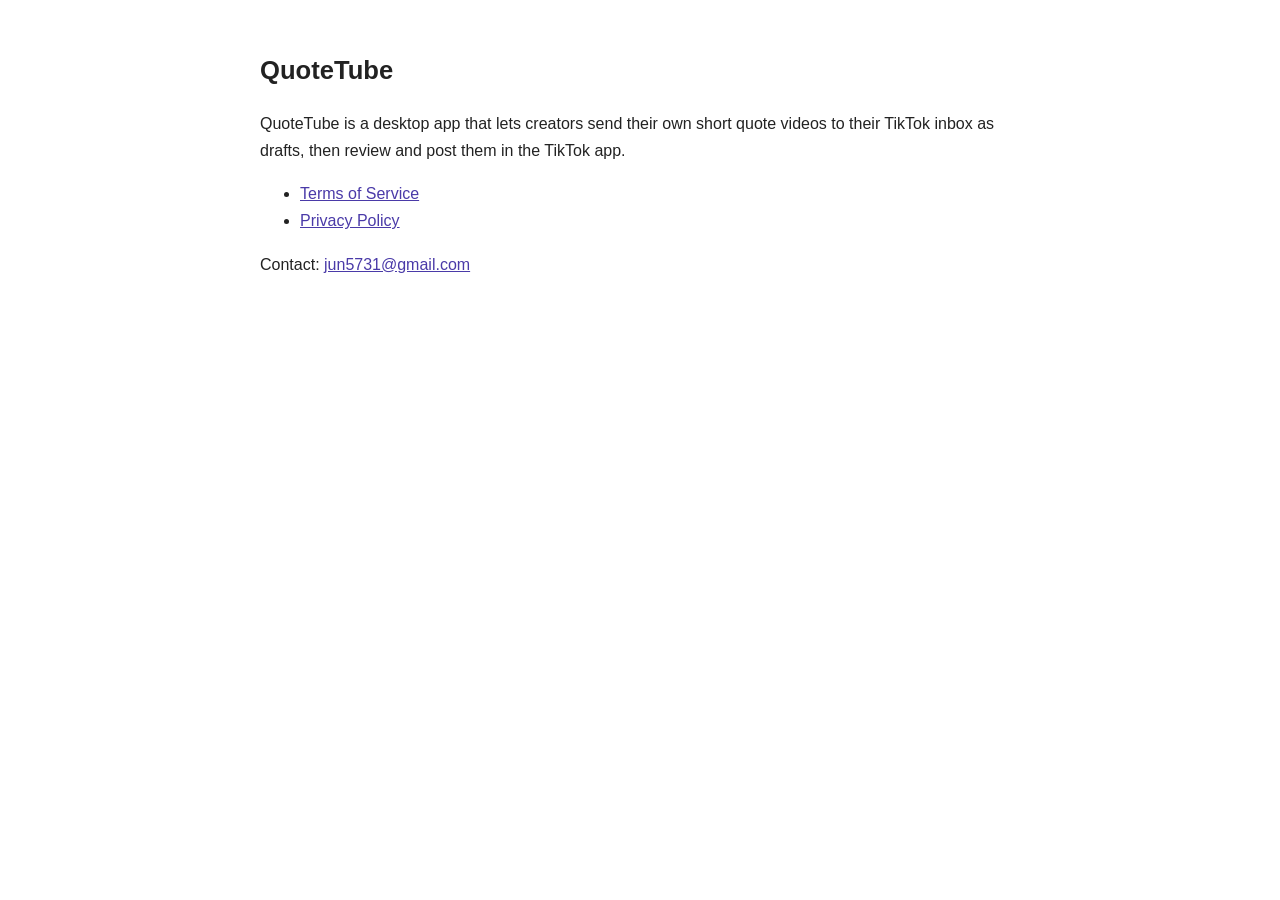
==== index.html @ 9d4b8587 "QuoteTube 이용약관·개인정보처리방침 페이지 Co-Authored-By: Claude Opus 5.5 <noreply@anthropic.com>" ====
<!doctype html><html lang="en"><head><meta charset="utf-8"><meta name="viewport" content="width=device-width,initial-scale=1"><title>QuoteTube</title><link rel="stylesheet" href="style.css"></head><body>
<h1>QuoteTube</h1>
<p>QuoteTube is a desktop app that lets creators send their own short quote videos to their TikTok inbox as drafts, then review and post them in the TikTok app.</p>
<ul><li><a href="terms.html">Terms of Service</a></li><li><a href="privacy.html">Privacy Policy</a></li></ul>
<p>Contact: <a href="mailto:jun5731@gmail.com">jun5731@gmail.com</a></p>
</body></html>
---- style.css ----
body{font-family:-apple-system,"Segoe UI","Malgun Gothic",sans-serif;max-width:760px;margin:0 auto;padding:32px 16px;line-height:1.7;color:#222;background:#fff}
h1{font-size:1.6em}h2{font-size:1.15em;margin-top:1.8em}a{color:#4a3aa8}small{color:#777}
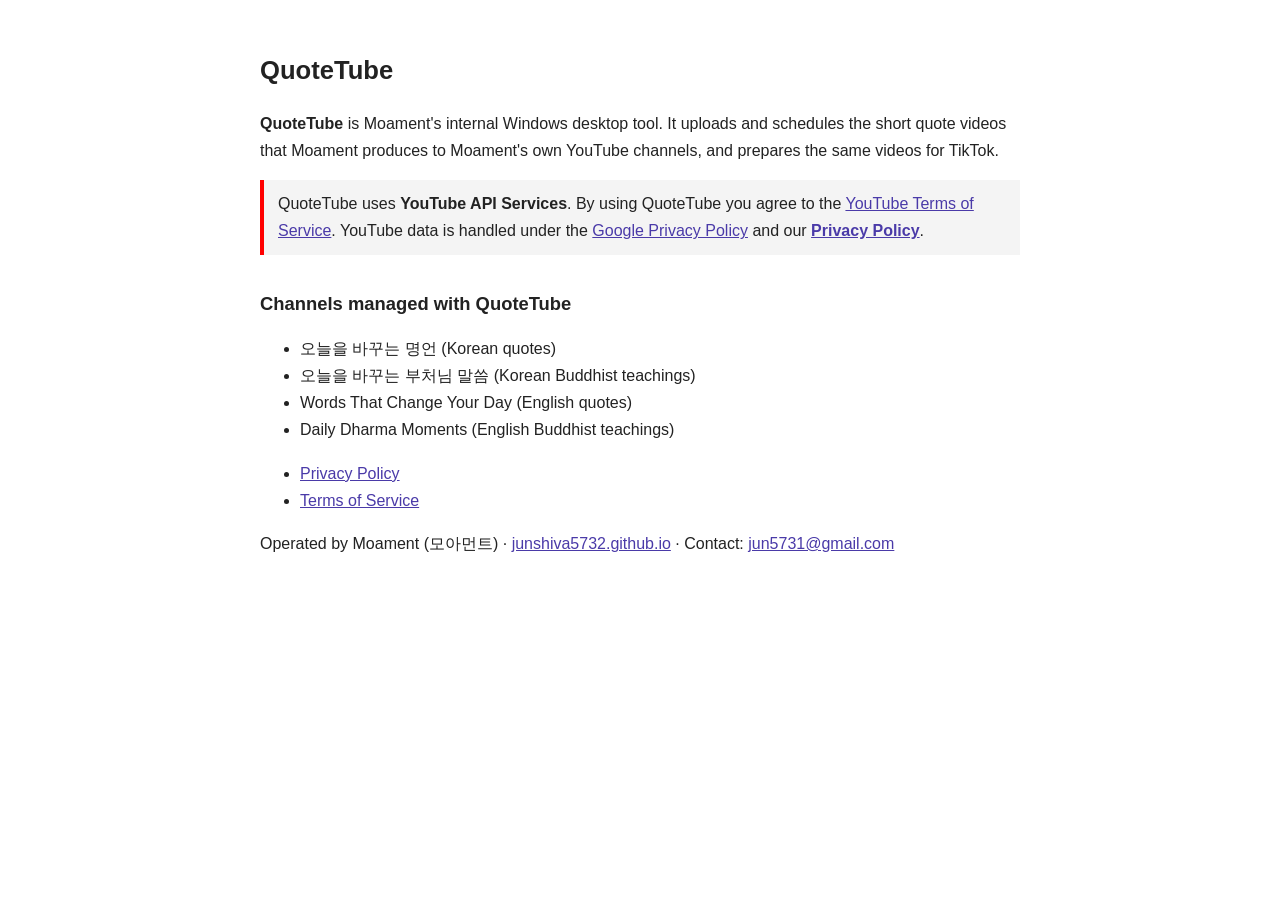
==== commit 3cba73ca: "홈페이지·약관에 YouTube API 서비스 안내 추가 (할당량 심사용) Co-Authored-By: Claude Opus 5.5 <noreply@anthropic.com>" ====
--- a/index.html
+++ b/index.html
@@ -1,6 +1,18 @@
 <!doctype html><html lang="en"><head><meta charset="utf-8"><meta name="viewport" content="width=device-width,initial-scale=1"><title>QuoteTube</title><link rel="stylesheet" href="style.css"></head><body>
 <h1>QuoteTube</h1>
-<p>QuoteTube is a desktop app that lets creators send their own short quote videos to their TikTok inbox as drafts, then review and post them in the TikTok app.</p>
-<ul><li><a href="terms.html">Terms of Service</a></li><li><a href="privacy.html">Privacy Policy</a></li></ul>
-<p>Contact: <a href="mailto:jun5731@gmail.com">jun5731@gmail.com</a></p>
+<p><b>QuoteTube</b> is Moament's internal Windows desktop tool. It uploads and schedules the short quote videos that Moament produces to Moament's own YouTube channels, and prepares the same videos for TikTok.</p>
+<p style="padding:10px 14px;background:#f4f4f4;border-left:4px solid #ff0000">
+QuoteTube uses <b>YouTube API Services</b>. By using QuoteTube you agree to the
+<a href="https://www.youtube.com/t/terms">YouTube Terms of Service</a>.
+YouTube data is handled under the <a href="https://policies.google.com/privacy">Google Privacy Policy</a>
+and our <a href="privacy.html"><b>Privacy Policy</b></a>.</p>
+<h2>Channels managed with QuoteTube</h2>
+<ul>
+<li>오늘을 바꾸는 명언 (Korean quotes)</li>
+<li>오늘을 바꾸는 부처님 말씀 (Korean Buddhist teachings)</li>
+<li>Words That Change Your Day (English quotes)</li>
+<li>Daily Dharma Moments (English Buddhist teachings)</li>
+</ul>
+<ul><li><a href="privacy.html">Privacy Policy</a></li><li><a href="terms.html">Terms of Service</a></li></ul>
+<p>Operated by Moament (모아먼트) · <a href="https://junshiva5732.github.io/">junshiva5732.github.io</a> · Contact: <a href="mailto:jun5731@gmail.com">jun5731@gmail.com</a></p>
 </body></html>
